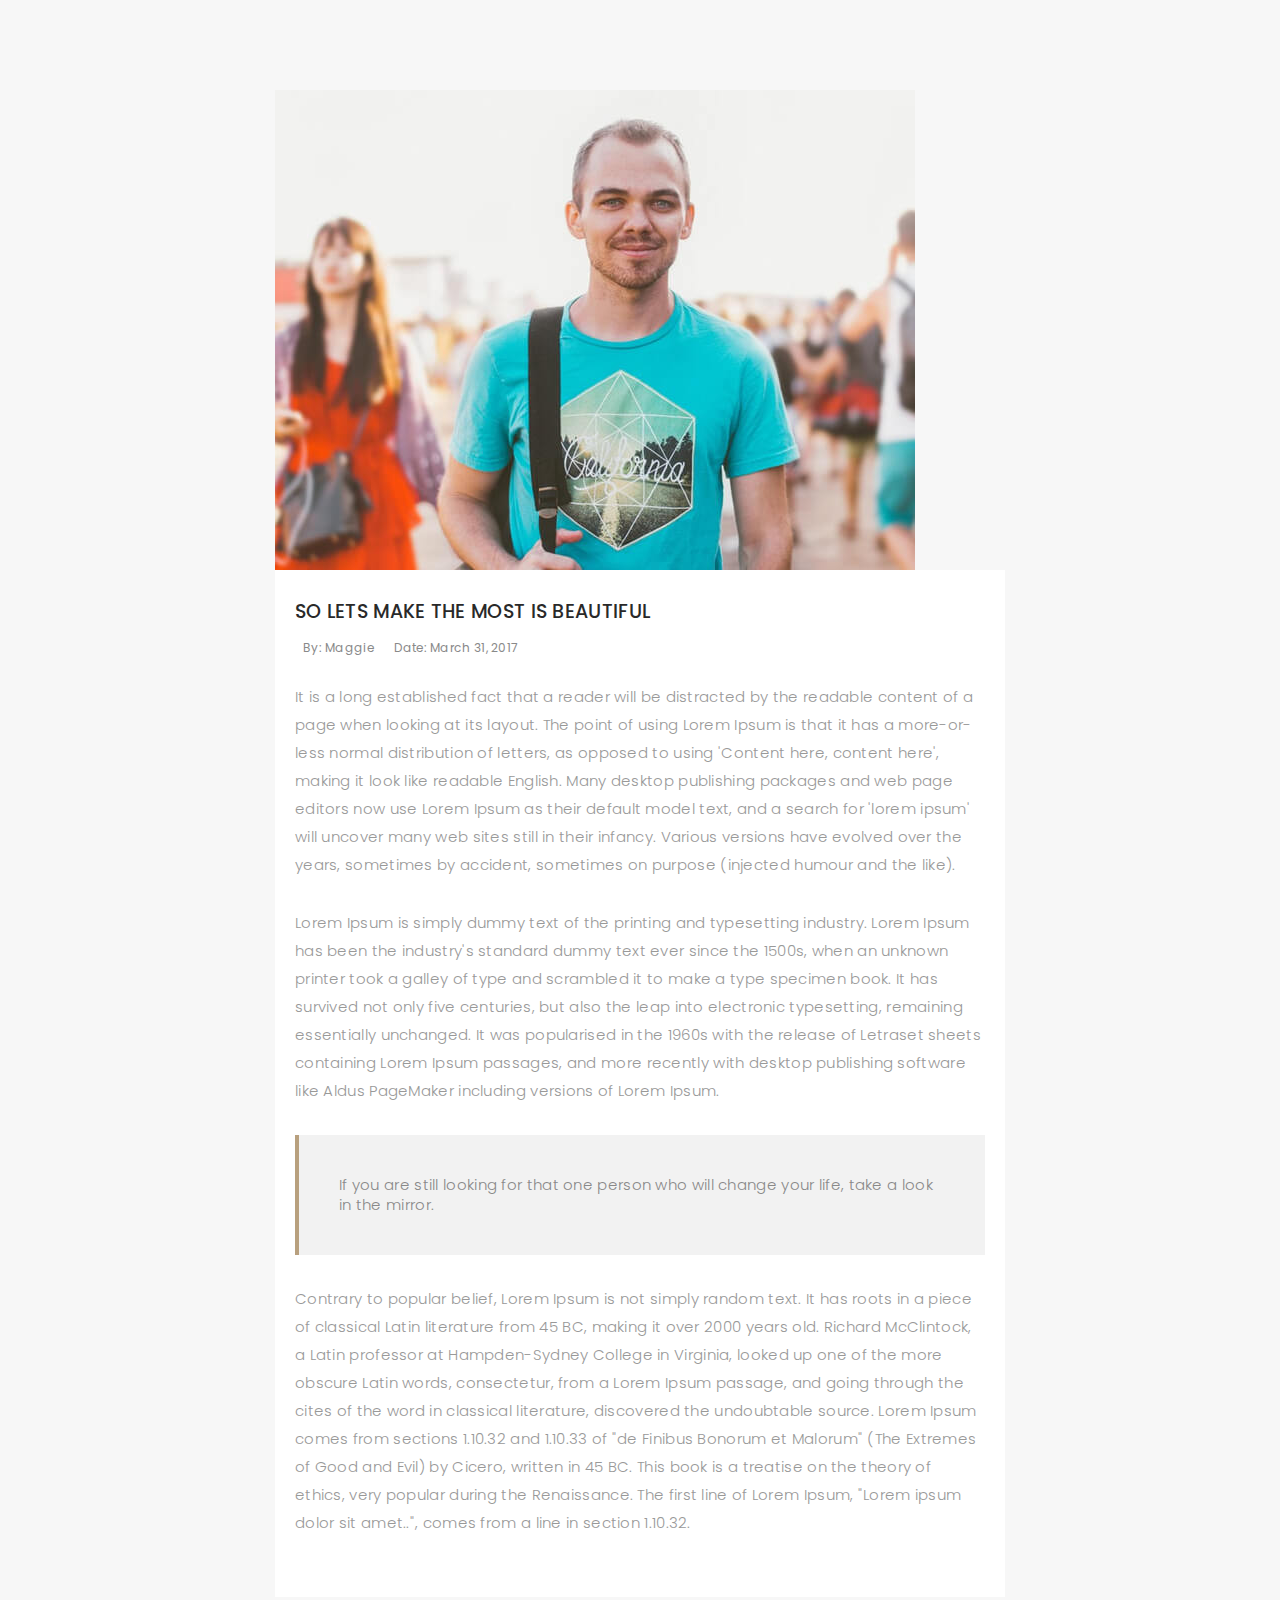
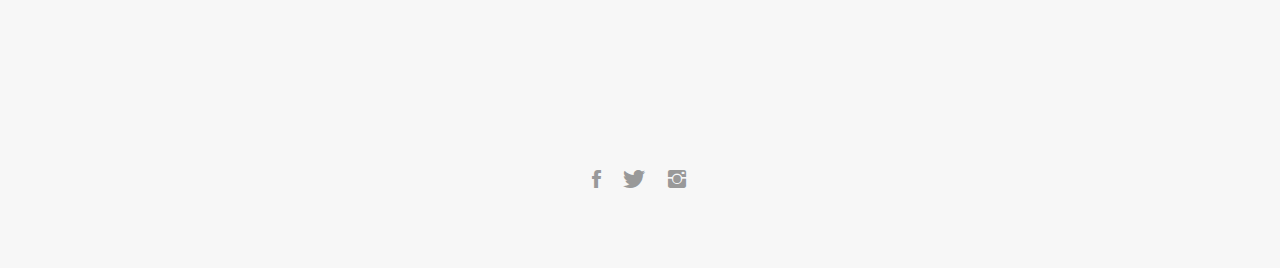
==== blog-1.html @ ce10d56a "Initial Upload" ====
<!DOCTYPE html>
<html lang="en">

<head>
  <!-- meta -->
  <meta charset="utf-8">
  <meta content="width=device-width, initial-scale=1.0" name="viewport">

  <title>Blog Title</title>
  <meta content="" name="keywords">
  <meta content="" name="description">

  <!-- Google Fonts -->
  <link href="https://fonts.googleapis.com/css?family=Poppins:300,300i,400,400i,500,500i,600,600i,700,700i|Playfair+Display:400,400i,700,700i,900,900i" rel="stylesheet">

  <!-- Bootstrap CSS File -->
  <link href="lib/bootstrap/css/bootstrap.min.css" rel="stylesheet">

  <!-- Libraries CSS Files -->
  <link href="lib/ionicons/css/ionicons.min.css" rel="stylesheet">
  <link href="lib/owlcarousel/assets/owl.carousel.min.css" rel="stylesheet">
  <link href="lib/magnific-popup/magnific-popup.css" rel="stylesheet">
  <link href="lib/hover/hover.min.css" rel="stylesheet">

  <!-- Blog Stylesheet File -->
  <link href="css/blog.css" rel="stylesheet">

  <!-- Main Stylesheet File -->
  <link href="css/style.css" rel="stylesheet">

  <!-- Responsive css -->
  <link href="css/responsive.css" rel="stylesheet">

  <!-- Favicon -->
  <link rel="shortcut icon" href="images/favicon.ico">
</head>

<body>

  <div class="main-content paddsection">
    <div class="container">
      <div class="row justify-content-center">
        <div class="col-md-8 col-md-offset-2">
          <div class="row">
            <div class="container-main single-main">
              <div class="col-md-12">
                <div class="block-main mb-30">
                  <img src="images/blog-post-1.jpg" class="img-responsive" alt="reviews2">
                  <div class="content-main single-post padDiv">
                    <div class="journal-txt">
                      <h4><a href="#">SO LETS MAKE THE MOST IS BEAUTIFUL</a></h4>
                    </div>
                    <div class="post-meta">
                      <ul class="list-unstyled mb-0">
                        <li class="author">by: maggie</li>
                        <li class="date">date: March 31, 2017</li>
                      </ul>
                    </div>
                    <p class="mb-30">It is a long established fact that a reader will be distracted by the readable content of a page when looking at its layout. The point of using Lorem Ipsum is that it has a more-or-less normal distribution of letters, as opposed to
                      using 'Content here, content here', making it look like readable English. Many desktop publishing packages and web page editors now use Lorem Ipsum as their default model text, and a search for 'lorem ipsum' will uncover many web
                      sites still in their infancy. Various versions have evolved over the years, sometimes by accident, sometimes on purpose (injected humour and the like).</p>
                    <p class="mb-30">Lorem Ipsum is simply dummy text of the printing and typesetting industry. Lorem Ipsum has been the industry's standard dummy text ever since the 1500s, when an unknown printer took a galley of type and scrambled it to make a type
                      specimen book. It has survived not only five centuries, but also the leap into electronic typesetting, remaining essentially unchanged. It was popularised in the 1960s with the release of Letraset sheets containing Lorem Ipsum passages,
                      and more recently with desktop publishing software like Aldus PageMaker including versions of Lorem Ipsum.</p>
                    <blockquote>If you are still looking for that one person who will change your life, take a look in the mirror.</blockquote>
                    <p class="mb-30">Contrary to popular belief, Lorem Ipsum is not simply random text. It has roots in a piece of classical Latin literature from 45 BC, making it over 2000 years old. Richard McClintock, a Latin professor at Hampden-Sydney College in
                      Virginia, looked up one of the more obscure Latin words, consectetur, from a Lorem Ipsum passage, and going through the cites of the word in classical literature, discovered the undoubtable source. Lorem Ipsum comes from sections
                      1.10.32 and 1.10.33 of "de Finibus Bonorum et Malorum" (The Extremes of Good and Evil) by Cicero, written in 45 BC. This book is a treatise on the theory of ethics, very popular during the Renaissance. The first line of Lorem Ipsum,
                      "Lorem ipsum dolor sit amet..", comes from a line in section 1.10.32.</p>
                  </div>
                </div>
              </div>
              </div>
			</div>
			</div>
		</div>
	</div>
  </div>
  <!--  </div> -->
  <!-- start section main content -->

  <!-- start section footer -->
  <div id="footer" class="text-center">
    <div class="container">
      <div class="socials-media text-center">

        <ul class="list-unstyled">
          <li><a href="https://www.facebook.com/maggie.mcevilly.1"><i class="ion-social-facebook"></i></a></li>
          <li><a href="https://twitter.com/maggiemcevilly"><i class="ion-social-twitter"></i></a></li>
		  <li><a href="https://www.instagram.com/maggie_mcevilly"><i class="ion-social-instagram"></i></a></li>
        </ul>

      </div>


    </div>
  </div>
  <!-- End section footer -->

  <!-- JavaScript Libraries -->
  <script src="lib/jquery/jquery.min.js"></script>
  <script src="lib/jquery/jquery-migrate.min.js"></script>
  <script src="lib/bootstrap/js/bootstrap.bundle.min.js"></script>
  <script src="lib/typed/typed.js"></script>
  <script src="lib/owlcarousel/owl.carousel.min.js"></script>
  <script src="lib/magnific-popup/magnific-popup.min.js"></script>
  <script src="lib/isotope/isotope.pkgd.min.js"></script>

  <!-- Contact Form JavaScript File -->
  <script src="contactform/contactform.js"></script>

  <!-- Template Main Javascript File -->
  <script src="js/main.js"></script>

</body>

</html>
---- css/blog.css ----
/*-----------------------------------------------------------------------------------*/

/*  -  Navbar fixd page
/*-----------------------------------------------------------------------------------*/

.subpage-nav {
  display: block !important;
  position: relative;
}

/*-----------------------------------------------------------------------------------*/

/*  /* Single page */

/*-----------------------------------------------------------------------------------*/

/* main content */

.main-content {
  background: #f7f7f7;
}

.main-content .container-main {
  display: inline-block;
  width: 100%;
}

.main-content .container-main .block-main {
  margin-bottom: 30px;
  overflow: hidden;
}

.container-main .block-main .content-main {
  background: #fff none repeat scroll 0 0;
  display: inline-block;
  width: 100%;
}

.journal-txt h4 a {
  display: block;
  font-size: 19px;
  line-height: 24px;
  margin: 0 0 13px 0;
  font-weight: 500;
  color: #292929;
  -moz-transition: all 0.5s ease-in-out 0s;
  -ms-transition: all 0.5s ease-in-out 0s;
  -o-transition: all 0.5s ease-in-out 0s;
  -webkit-transition: all 0.5s ease-in-out 0s;
  transition: all 0.5s ease-in-out 0s;
}

.journal-txt h4 a:hover {
  color: #b8a07e;
  -moz-transition: all 0.5s ease-in-out 0s;
  -ms-transition: all 0.5s ease-in-out 0s;
  -o-transition: all 0.5s ease-in-out 0s;
  -webkit-transition: all 0.5s ease-in-out 0s;
  transition: all 0.5s ease-in-out 0s;
}

.post-meta ul li {
  font-size: 12px;
  font-weight: normal;
  margin-left: 8px;
  margin-right: 8px;
  text-transform: capitalize;
  display: inline-block;
  float: none;
}

.content-main .post-meta a {
  color: #a2a2a2;
  margin-left: 5px;
}

/* Commonts */

.comments {
  background: #fff;
}

.entry-comments h6 {
  margin-right: 10px;
  font-size: 13px;
  letter-spacing: 0.1em;
  font-weight: 500;
}

.entry-comments-item {
  margin-top: 40px;
  padding-bottom: 40px;
  border-bottom: 1px solid #f2f2f2;
}

.entry-comments-avatar {
  position: absolute;
  display: block;
  border-radius: 50%;
  width: 60px;
  height: 60px;
}

.entry-comments-body {
  padding-left: 86px;
}

.entry-comments-author {
  margin-right: 10px;
  font-size: 13px;
  color: #292929;
  letter-spacing: 0.1em;
  font-weight: 500;
}

.rep {
  font-size: 13px;
  color: #292929;
  letter-spacing: 0.1em;
  font-weight: 500;
  text-transform: capitalize;
}

.entry-comments span a {
  font-size: 13px;
  color: #999;
}

.entry-comments-reply {
  padding-left: 10%;
}

/* Commonts form */

.cmt {
  background: #fff;
}

blockquote {
  padding: 40px;
  background-color: #f2f2f2;
  margin: 30px 0;
  border: none;
  border-left: 4px solid #b8a07e;
}
---- css/style.css ----
/*
  Theme Name: Folio
  Theme URL: https://bootstrapmade.com/folio-bootstrap-portfolio-template/
  Author: BootstrapMade.com
  Author URL: https://bootstrapmade.com
*/

/*  General Styling
/*-----------------------------------------------------------------------------------*/

body {
  background: #ffffff;
  color: #898989;
  font-family: 'Poppins', helvetica;
  font-size: 15px;
  font-weight: 300;
  line-height: 20px;
  letter-spacing: 0.02em;
  overflow-x: hidden;
  margin: 0 auto;
  padding: 0;
  -moz-box-sizing: border-box;
  -ms-box-sizing: border-box;
  -o-box-sizing: border-box;
  -webkit-box-sizing: border-box;
  box-sizing: border-box;
}

h1, h2, h3, h4, h5, h6 {
  margin: 10;
}

h2 {
  color: #292929;
  font-weight: 600;
}

h4 {
  color: #292929;
  font-size: 14px;
  font-weight: 600;
}

a {
  color: #292929;
  text-decoration: none !important;
  -moz-transition: all 0.5s ease-in-out 0s;
  -ms-transition: all 0.5s ease-in-out 0s;
  -o-transition: all 0.5s ease-in-out 0s;
  -webkit-transition: all 0.5s ease-in-out 0s;
  transition: all 0.5s ease-in-out 0s;
}

a:hover {
  -moz-transition: all 0.5s ease-in-out 0s;
  -ms-transition: all 0.5s ease-in-out 0s;
  -o-transition: all 0.5s ease-in-out 0s;
  -webkit-transition: all 0.5s ease-in-out 0s;
  transition: all 0.5s ease-in-out 0s;
}

a:hover, a:focus {
  color: #e8ce7a;
  text-decoration: underline;
}

nav ul li a {
  padding: 2px 0 0 0;
  position: relative;
  display: block;
  font-size: 12px;
  color: #999999;
  letter-spacing: 0.1em;
  font-weight: 500;
  line-height: 14px;
  text-transform: uppercase;
  -moz-transition: all 0.5s ease-in-out 0s;
  -ms-transition: all 0.5s ease-in-out 0s;
  -o-transition: all 0.5s ease-in-out 0s;
  -webkit-transition: all 0.5s ease-in-out 0s;
  transition: all 0.5s ease-in-out 0s;
}

p {
  margin: 25px 0;
  padding: 0;
  font-size: 15px;
  color: #999999;
  line-height: 28px;
}

::-moz-selection {
  background: #e8ce7a;
  color: #fff;
}

::selection {
  background: #e8ce7a;
  color: #fff;
}

.btn {
  background: #333;
  border: medium none;
  border-radius: 0;
  color: #fff;
  font-size: 12px;
  height: 50px;
  line-height: 50px;
  padding: 0 30px;
  text-transform: uppercase;
}

.btn:hover, .btn:focus {
  color: #fff;
}

.padDiv {
  padding: 30px 20px;
}

.section-title {
  margin-bottom: 70px;
}

.section-title h2 {
  font-size: 25px;
  letter-spacing: 2px;
  text-transform: uppercase;
}

.form-control {
  background-color: transparent;
  border: 1px solid #999;
  border-radius: 0;
  color: #999999;
  font-size: 12px;
  font-weight: 500;
  height: 50px;
  letter-spacing: 0.1em;
  padding-left: 10px;
  margin: 0 0 25px 0;
  line-height: 14px;
  text-transform: uppercase;
}

.form-control:focus {
  box-shadow: none;
  outline: 0 none;
}

.paddsection {
  padding-top: 90px;
  padding-bottom: 90px;
}

.paddsections {
  padding-top: 90px;
  padding-bottom: 90px !important;
}

.hvr-shutter-in-horizontal::before {
  background: #333;
}

.hvr-shutter-in-horizontal:hover {
  background: #e8ce7a;
}

.mb-30 {
  margin-bottom: 30px;
}

/*-----------------------------------------------------------------------------------*/
/*  Navbar Top
/*-----------------------------------------------------------------------------------*/

nav {
  position: fixed;
  background: #fff;
  z-index: 1000;
  width: 100%;
  padding: 20px;
  display: none;
  -webkit-box-shadow: 0px 2px 92px 0px rgba(0, 0, 0, 0.18);
  -moz-box-shadow: 0px 2px 92px 0px rgba(0, 0, 0, 0.18);
  box-shadow: 0px 2px 92px 0px rgba(0, 0, 0, 0.18);
}

.nav-menu {
  float: right;
  line-height: 32px;
  margin-bottom: 0;
  padding-top: 16px;
}

nav ul li {
  float: left;
  margin-right: 15px;
  font-family: 'Poppins', sans-serif;
  font-size: 14px;
  margin-left: 40px;
}

nav ul li a {
  padding: 2px 0 0 0;
  position: relative;
  display: block;
  font-size: 14px;
  color: #999999;
  font-family: 'Poppins', helvetica;
  font-weight: 500;
  line-height: 16px;
  text-transform: uppercase;
  letter-spacing: 0.02em;
  text-transform: capitalize;
}

.logo {
  float: left;
}

.logo img {
  width: 100px;
  height: 50px;
}

.responsive {
  display: none;
  font-size: 23px;
}

.active {
  color: #afafaf;
}

/*----------------------------------------------------------------------------------*/
/*  Header
/*-----------------------------------------------------------------------------------*/

#header {
  background: url("../images/home-bg.jpg") repeat scroll center center / cover;
  height: 100vh;
  width: 100%;
}


#header .header-content {
  height: 100vh;
  text-align: left;
  width: 100%;
  display: flex;
  justify-content: center;
  flex-direction: column;
  padding-left: 110px;
}

.header-content h1 {
  font-size: 40px;
  font-weight: 700;
  margin-bottom: 10px;
  text-transform: uppercase;
  color: #fff;
  padding-left: 110px;
}

.header-content p {
  font-size: 13px;
  letter-spacing: 5px;
  margin-top: 0;
  margin-bottom: 30px;
  text-transform: capitalize;
  color: #fff;
  font-weight: 500;
  padding-left: 110px;
}

.header-content .list-social li {
  float: left;
  margin-right: 20px;
}

.header-content .list-social li i {
  color: #fff;
  font-size: 15px;
}

/*-----------------------------------------------------------------------------------*/
/*  Aout-us
/*-----------------------------------------------------------------------------------*/

#about {
  width: 100%;
  height: auto;
  background: #f7f7f7;
  padding-top: 190px;
}

#about .div-img-bg {
  padding-bottom: 30px;
  border: 20px solid #e8ce7a;
}

#about .div-img-bg .about-img img {
  width: 100%;
  box-shadow: 0px 0px 85px 0px rgba(0, 0, 0, 0.14);
  margin-top: -60px;
  margin-left: 40px;
  height: 400px;
  object-fit: cover;
}

#about .about-descr .p-heading {
  font-family: 'Playfair Display', serif;
  font-size: 28px;
  text-align: left;
}

#about .about-descr .separator {
  max-width: 80%;
  margin-bottom: 0;
  text-align: left;
}

/*-----------------------------------------------------------------------------------*/
/*   Services
/*-----------------------------------------------------------------------------------*/

#services {
  background: #f7f7f7;
  position: relative;
  padding-bottom: 80px;
}

.owl-item {
  float: left;
}
.services-block span {
  margin: 10px 0;
  position: relative;
  font-size: 13px;
  color: #292929;
  letter-spacing: 0.1em;
  font-weight: 500;
  text-transform: uppercase;
  display: block;
}

.services-block .separator {
  margin: 0;
  font-size: 13px;
  line-height: 22px;
}

.services-block i {
  font-size: 44px;
  color: #e8ce7a;
  line-height: 44px;
}


.services-carousel  .owl-stage-outer {
  overflow: hidden;
}

.services-carousel .owl-dots {
  margin-top: 5px;
  text-align: center;
}

.services-carousel .owl-dot {
  display: inline-block;
  margin: 0 5px;
  width: 12px !important;
  height: 12px !important;
  border-radius: 50%;
  border: 0;
  padding: 0 !important;
  background-color: #ddd;
  cursor: pointer;
}

.services-carousel .owl-dot.active {
  background-color: #e8ce7a;
}

.owl-nav {
  display: none;
}


/*-----------------------------------------------------------------------------------*/
/*  Portfolio
/*-----------------------------------------------------------------------------------*/

#portfolio {
  position: relative;
  padding-bottom: 50px;
}

#portfolio .portfolio-list {
  margin-bottom: 50px;
}

#portfolio .portfolio-list .nav {
  display: inline-block;
  margin: 0;
}

#portfolio .portfolio-list .nav li {
  margin: 0 40px 0 0;
  float: left;
  font-size: 14px;
  color: #999999;
  line-height: 16px;
  cursor: pointer;
  font-family: 'Poppins', helvetica;
  font-weight: 500;
  letter-spacing: 0.02em;
  text-transform: capitalize;
  -moz-transition: all 0.5s ease-in-out 0s;
  -ms-transition: all 0.5s ease-in-out 0s;
  -o-transition: all 0.5s ease-in-out 0s;
  -webkit-transition: all 0.5s ease-in-out 0s;
  transition: all 0.5s ease-in-out 0s;
}

#portfolio .portfolio-list .nav li:hover, #portfolio .portfolio-list .nav li.filter-active  {
  color: #e8ce7a;
  -moz-transition: all 0.5s ease-in-out 0s;
  -ms-transition: all 0.5s ease-in-out 0s;
  -o-transition: all 0.5s ease-in-out 0s;
  -webkit-transition: all 0.5s ease-in-out 0s;
  transition: all 0.5s ease-in-out 0s;
}

#portfolio .portfolio-container {
  display: inline-block;
  margin-bottom: 50px;
  width: 100%;
}

.portfolio-thumbnail {
  margin-bottom: 30px;
  overflow: hidden;
  min-height: 260px;
}

.portfolio-thumbnail img {
  max-width: 100%;
}

/*-----------------------------------------------------------------------------------*/
/*  Journal
/*-----------------------------------------------------------------------------------*/

#journal,  #journal-blog {
  height: auto;
  width: 100%;
  background: #f7f7f7;
  padding-bottom: 60px;
  position: relative;
}

#journal-blog {
  background: #fff;
  padding-bottom: 30px;
}

#journal .journal-block {
  display: inline-block;
  height: auto;
  width: 100%;
}

#journal .journal-block .journal-info {
  position: relative;
}

.journal-block .journal-info img {
  max-width: 100%;
}

.journal-block .journal-info .journal-txt {
  padding: 25px 0px;
  position: relative;
}

.journal-block .journal-info .journal-txt h4 a {
  display: block;
  font-size: 19px;
  line-height: 24px;
  margin: 0 0 13px 0;
  font-weight: 500;
  color: #292929;
  -moz-transition: all 0.5s ease-in-out 0s;
  -ms-transition: all 0.5s ease-in-out 0s;
  -o-transition: all 0.5s ease-in-out 0s;
  -webkit-transition: all 0.5s ease-in-out 0s;
  transition: all 0.5s ease-in-out 0s;
}

.journal-block .journal-info .journal-txt h4 a:hover {
  color: #e8ce7a;
  -moz-transition: all 0.5s ease-in-out 0s;
  -ms-transition: all 0.5s ease-in-out 0s;
  -o-transition: all 0.5s ease-in-out 0s;
  -webkit-transition: all 0.5s ease-in-out 0s;
  transition: all 0.5s ease-in-out 0s;
}

.journal-block .journal-info .journal-txt p {
  margin: 0;
  font-size: 14px;
  line-height: 24px;
}

/*-----------------------------------------------------------------------------------*/
/*  Contact
/*-----------------------------------------------------------------------------------*/

#contact {
  height: auto;
  width: 100%;
}

.contact-details {
  list-style: none;
  margin: 0;
  padding: 0;
}

.contact-details li {
  padding-bottom: 10px;
}

#contact input, #contact textarea {
  width: 100%;
}


#contact  #sendmessage {
  color: #18d26e;
  border: 1px solid #18d26e;
  display: none;
  text-align: center;
  padding: 15px;
  font-weight: 600;
  margin: 15px;
}

#contact  #errormessage {
  color: red;
  display: none;
  border: 1px solid red;
  text-align: center;
  padding: 15px;
  font-weight: 600;
  margin: 15px;
}

#contact #sendmessage.show, #contact #errormessage.show, #contact .show {
  display: block;
}

#contact .validation {
  color: red;
  display: none;
  margin: 0 0 20px;
  font-weight: 400;
  font-size: 13px;
}

/*-----------------------------------------------------------------------------------*/
/*  Footer
/*-----------------------------------------------------------------------------------*/

#footer {
  background: #f7f7f7;
  padding-top: 50px;
  padding-bottom: 50px;
}

#footer .socials-media {
  width: 100%;
}

#footer .socials-media ul {
  display: inline-block;
  float: none;
  margin: 0 0 20px 0;
}

#footer .socials-media ul li {
  float: left;
  margin-left: 10px;
  margin-right: 10px;
}

#footer .socials-media ul li a {
  font-size: 24px;
  color: #999;
  letter-spacing: 0.1em;
  font-weight: 500;
  background: transparent;
  text-transform: uppercase;
  -moz-transition: all 0.5s ease-in-out 0s;
  -ms-transition: all 0.5s ease-in-out 0s;
  -o-transition: all 0.5s ease-in-out 0s;
  -webkit-transition: all 0.5s ease-in-out 0s;
  transition: all 0.5s ease-in-out 0s;
}

#footer .socials-media ul li a:hover {
  color: #e8ce7a;
  -moz-transition: all 0.5s ease-in-out 0s;
  -ms-transition: all 0.5s ease-in-out 0s;
  -o-transition: all 0.5s ease-in-out 0s;
  -webkit-transition: all 0.5s ease-in-out 0s;
  transition: all 0.5s ease-in-out 0s;
}

#footer p {
  font-size: 12px;
  letter-spacing: 0.1em;
  font-weight: 500;
  margin-top: 0;
  text-transform: uppercase;
}

.credits {
  font-size: 13px;
}
---- css/responsive.css ----
/** Width between 1200x to 0
 *  ~~~~~~~~~~~~~~~~~~~~~~~~~~~~~~~~~~~~
 */

@media (min-width: 1200px) {

}

/** Width between 992px to 1199px
 *  ~~~~~~~~~~~~~~~~~~~~~~~~~~~~~~~~~~~~
 */

@media (min-width: 992px) and (max-width: 1199px) {
  
}

/** Width between 768px to 991px
 *  ~~~~~~~~~~~~~~~~~~~~~~~~~~~~~~~~~~~~
 */

@media (min-width: 768px) and (max-width: 991px) {
  /* Navbar */
  nav {
    padding: 10px 15px;
  }
  .nav-menu {
    margin-top: 40px;
    display: none;
    float: none;
    width: 100%;
  }
  .nav-menu li {
    float: none;
    width: 100%;
    text-align: center;
    border-top: 1px solid #f7f7f7;
    line-height: 45px;
    margin-left: 0;
    padding-top: 10px;
    padding-bottom: 10px;
  }
  .responsive {
    float: right;
    padding-top: 15px;
    display: block;
  }
  /* About */
  .head-info .header-content .cmaster h1 {
    font-size: 32px;
  }
  #about .div-img-bg {
    padding: 0;
  }
  #about .div-img-bg .about-img img {
    margin-top: 0%;
    margin-left: calc(0% - 0px);
  }
  #about .about-descr .p-heading {
    font-size: 20px;
  }
  #about .about-descr .separator {
    max-width: 100%;
    margin-bottom: 0;
  }
  /* portfolio */
  #portfolio .portfolio-list .nav li {
    float: none;
    margin: 20px;
    display: inline-block;
  }
  /* journal */
  #journal .journal-block .journal-info {
    margin-bottom: 30px;
  }
  /* Contact */
  .contact-contact {
    margin-bottom: 30px;
  }
  /* Footer */
  #footer .socials-media ul li {
    margin-right: 0;
    margin-left: 0;
    float: none;
    display: inline-block;
  }
}

/** Width between 767px to 0
 *  ~~~~~~~~~~~~~~~~~~~~~~~~~~~~~~~~~~~~
 */

@media (max-width: 767px) {
  /* Navbar */
  nav {
    padding: 20px 15px;
  }
  .nav-menu {
    margin-top: 40px;
    display: none;
    float: none;
    width: 100%;
  }
  .nav-menu li {
    float: none;
    width: 100%;
    text-align: center;
    border-top: 1px solid #f7f7f7;
    line-height: 45px;
    margin-left: 0;
    padding-top: 10px;
    padding-bottom: 10px;
  }
  .responsive {
    float: right;
    padding-top: 15px;
    display: block;
  }
  /* About */
  .head-info .header-content h1 {
    font-size: 32px;
  }
  #about .div-img-bg {
    padding: 0;
  }
  #about .div-img-bg .about-img img {
    margin-top: 0%;
    margin-left: calc(0% - 0px);
  }
  #about .about-descr .p-heading {
    font-size: 20px;
  }
  #about .about-descr .separator {
    max-width: 100%;
    margin-bottom: 0;
  }
  /* portfolio */
  #portfolio .portfolio-list .nav li {
    float: none;
    margin: 20px;
    display: inline-block;
  }
  /* journal */
  #journal .journal-block .journal-info {
    margin-bottom: 30px;
  }
  /* Contact */
  .contact-contact {
    margin-bottom: 30px;
  }
  /* Footer */
  #footer .socials-media ul li {
    margin-right: 0;
    margin-left: 0;
    float: none;
    display: inline-block;
  }
}

/** Width between 600px to 0
 *  ~~~~~~~~~~~~~~~~~~~~~~~~~~~~~~~~~~~~
 */

@media (max-width: 600px) {
  /* Navbar */
  nav {
    padding: 20px 15px;
  }
  .nav-menu {
    margin-top: 40px;
    display: none;
    float: none;
    width: 100%;
  }
  .nav-menu li {
    float: none;
    width: 100%;
    text-align: center;
    border-top: 1px solid #f7f7f7;
    line-height: 45px;
    margin-left: 0;
    padding-top: 10px;
    padding-bottom: 10px;
  }
  .responsive {
    float: right;
    padding-top: 15px;
    display: block;
  }
  /* About */
  .head-info .header-content h1 {
    font-size: 32px;
  }
  #about .div-img-bg {
    padding: 0;
  }
  #about .div-img-bg .about-img img {
    margin-top: 0%;
    margin-left: calc(0% - 0px);
  }
  #about .about-descr .p-heading {
    font-size: 20px;
  }
  #about .about-descr .separator {
    max-width: 100%;
    margin-bottom: 0;
  }
  /* portfolio */
  #portfolio .portfolio-list .nav li {
    float: none;
    margin: 10px;
    display: inline-block;
  }
  /* journal */
  #journal .journal-block .journal-info {
    margin-bottom: 30px;
  }
  /* Contact */
  .contact-contact {
    margin-bottom: 30px;
  }
  /* Footer */
  #footer .socials-media ul li {
    margin-right: 0;
    margin-left: 0;
    float: none;
    display: inline-block;
  }
}

/** Width between 480px to 0
 *  ~~~~~~~~~~~~~~~~~~~~~~~~~~~~~~~~~~~~
 */

@media (max-width: 480px) {
  /* Navbar */
  nav {
    padding: 20px 15px;
  }
  .nav-menu {
    margin-top: 40px;
    display: none;
    float: none;
    width: 100%;
  }
  .nav-menu li {
    float: none;
    width: 100%;
    text-align: center;
    border-top: 1px solid #f7f7f7;
    line-height: 45px;
    margin-left: 0;
    padding-top: 10px;
    padding-bottom: 10px;
  }
  .responsive {
    float: right;
    padding-top: 15px;
    display: block;
  }
  /* About */
  .head-info .header-content h1 {
    font-size: 32px;
  }
  #about .div-img-bg {
    padding: 0;
  }
  #about .div-img-bg .about-img img {
    margin-top: 0%;
    margin-left: calc(0% - 0px);
  }
  #about .about-descr .p-heading {
    font-size: 20px;
  }
  #about .about-descr .separator {
    max-width: 100%;
    margin-bottom: 0;
  }
  /* portfolio */
  #portfolio .portfolio-list .nav li {
    float: none;
    margin: 20px;
  }
  /* journal */
  #journal .journal-block .journal-info {
    margin-bottom: 30px;
  }
  /* Contact */
  .contact-contact {
    margin-bottom: 30px;
  }
  /* Footer */
  #footer .socials-media ul li {
    margin-right: 0;
    margin-left: 0;
    float: none;
    display: inline-block;
  }
}

/** Width between 320px to 0
 *  ~~~~~~~~~~~~~~~~~~~~~~~~~~~~~~~~~~~~
 */

@media (max-width: 320px) {
  /* Navbar */
  nav {
    padding: 20px 15px;
  }
  .nav-menu {
    margin-top: 40px;
    display: none;
    float: none;
    width: 100%;
  }
  .nav-menu li {
    float: none;
    width: 100%;
    text-align: center;
    border-top: 1px solid #f7f7f7;
    line-height: 45px;
    margin-left: 0;
    padding-top: 10px;
    padding-bottom: 10px;
  }
  .responsive {
    float: right;
    padding-top: 15px;
    display: block;
  }
  /* About */
  .head-info .header-content h1 {
    font-size: 32px;
  }
  #about .div-img-bg {
    padding: 0;
  }
  #about .div-img-bg .about-img img {
    margin-top: 0%;
    margin-left: calc(0% - 0px);
  }
  #about .about-descr .p-heading {
    font-size: 20px;
  }
  #about .about-descr .separator {
    max-width: 100%;
    margin-bottom: 0;
  }
  /* portfolio */
  #portfolio .portfolio-list .nav li {
    float: none;
    margin: 20px;
  }
  /* journal */
  #journal .journal-block .journal-info {
    margin-bottom: 30px;
  }
  /* Contact */
  .contact-contact {
    margin-bottom: 30px;
  }
  /* Footer */
  #footer .socials-media ul li {
    margin-right: 0;
    margin-left: 0;
    float: none;
    display: inline-block;
  }
  /* Single page */
  .entry-comments-body span {
    display: inline-block;
    margin-right: 0;
  }
}
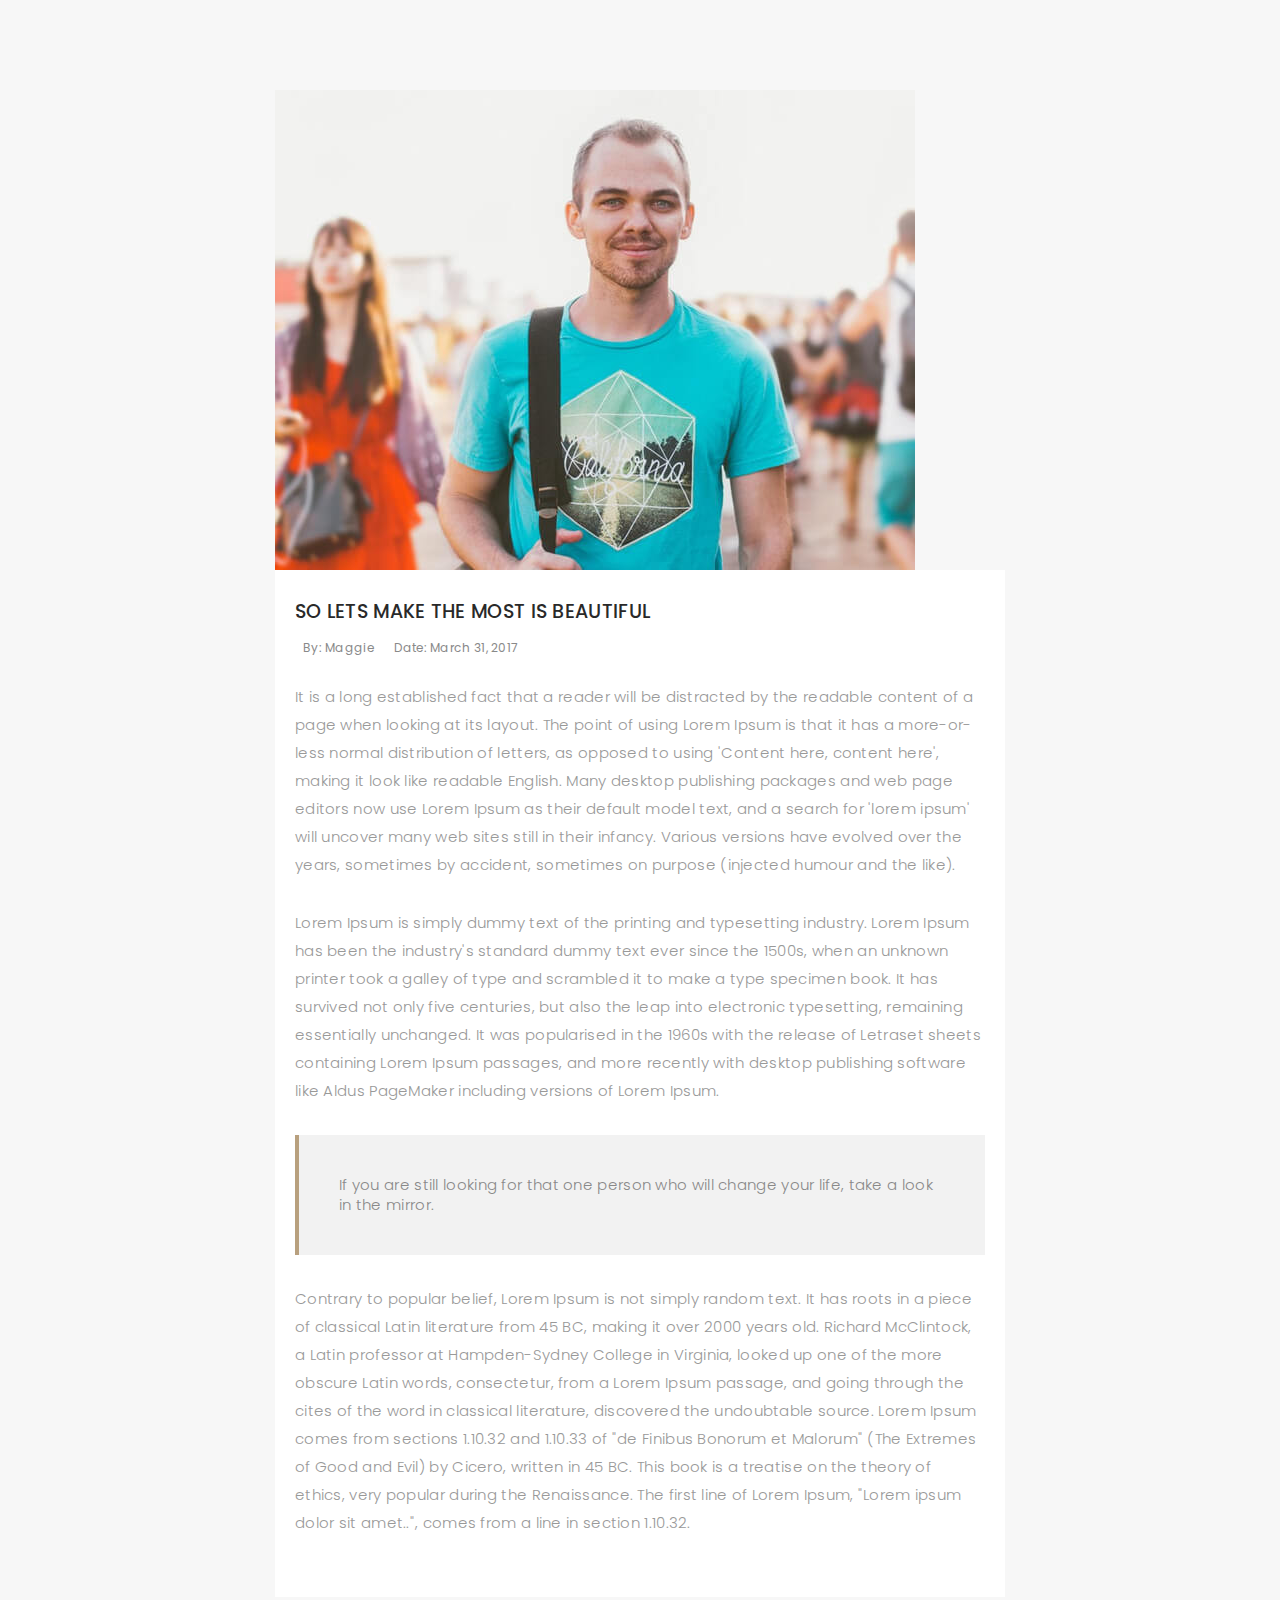
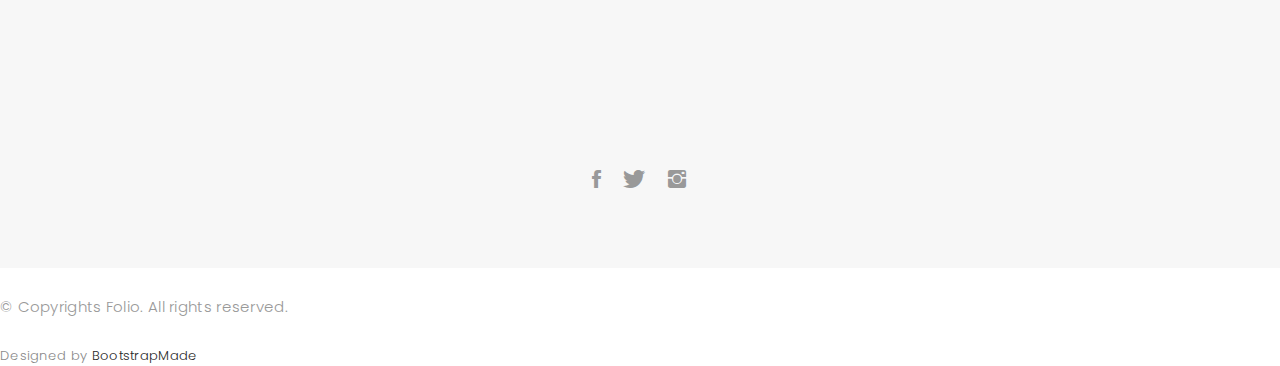
==== commit bf7e04d1: "Update blog-1.html" ====
--- a/blog-1.html
+++ b/blog-1.html
@@ -96,7 +96,16 @@
     </div>
   </div>
   <!-- End section footer -->
-
+<p>&copy; Copyrights Folio. All rights reserved.</p>
+      <div class="credits">
+        <!--
+          All the links in the footer should remain intact.
+          You can delete the links only if you purchased the pro version.
+          Licensing information: https://bootstrapmade.com/license/
+          Purchase the pro version with working PHP/AJAX contact form: https://bootstrapmade.com/buy/?theme=Folio
+        -->
+        Designed by <a href="https://bootstrapmade.com/">BootstrapMade</a>
+      </div>
   <!-- JavaScript Libraries -->
   <script src="lib/jquery/jquery.min.js"></script>
   <script src="lib/jquery/jquery-migrate.min.js"></script>
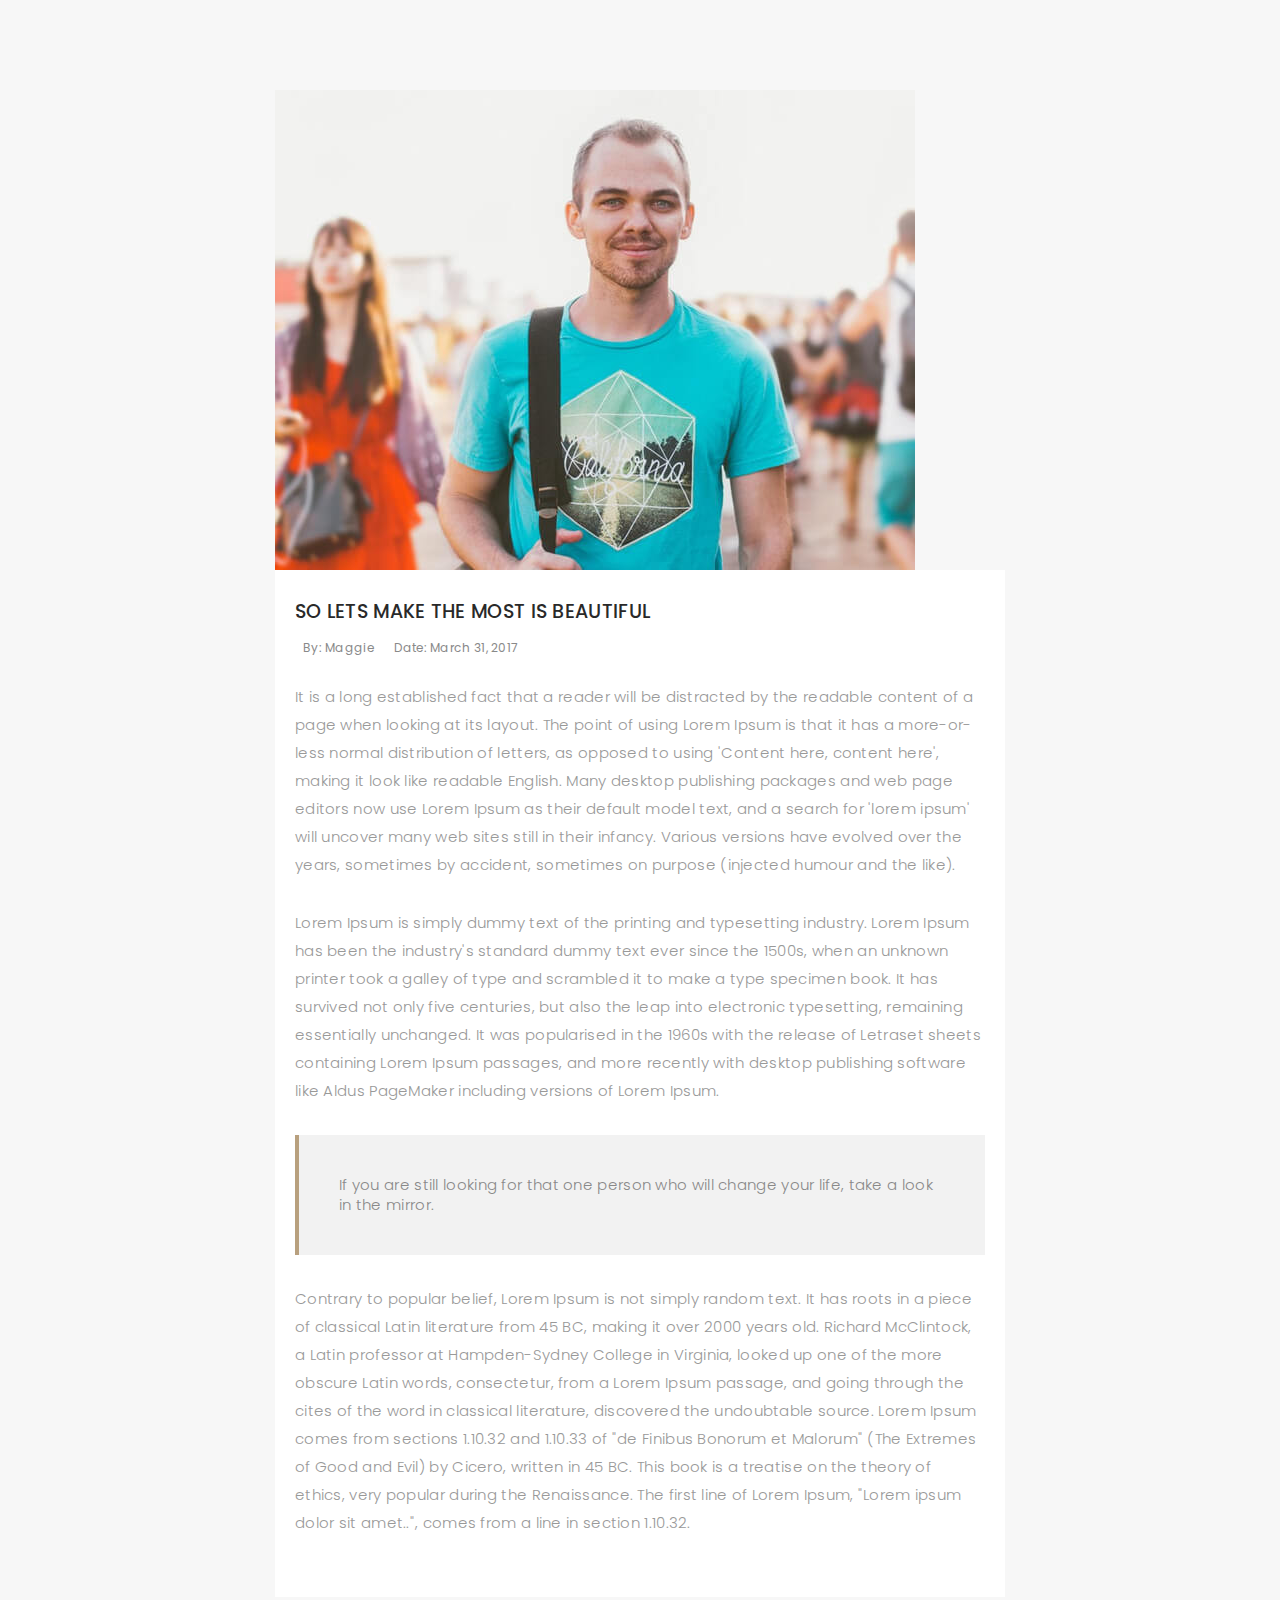
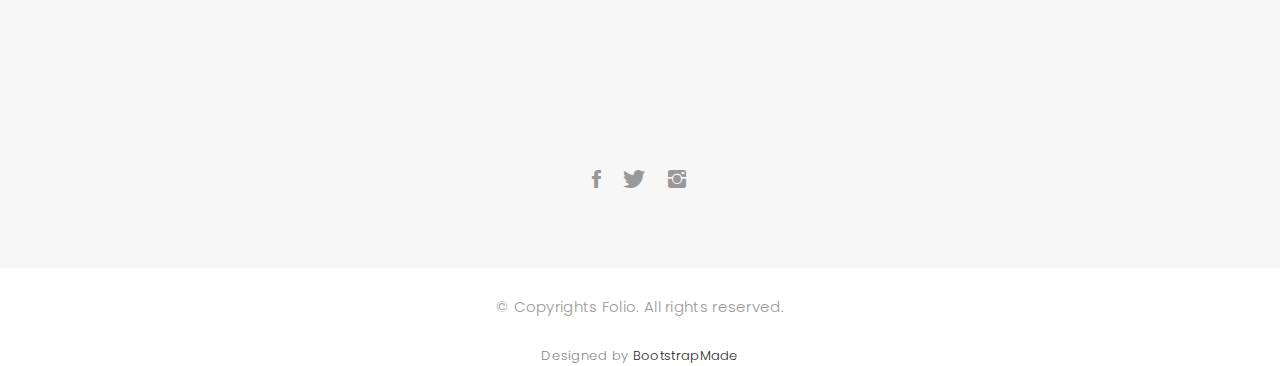
==== commit fc240810: "Update blog-1.html" ====
--- a/blog-1.html
+++ b/blog-1.html
@@ -96,7 +96,7 @@
     </div>
   </div>
   <!-- End section footer -->
-<p>&copy; Copyrights Folio. All rights reserved.</p>
+<center><p>&copy; Copyrights Folio. All rights reserved.</p>
       <div class="credits">
         <!--
           All the links in the footer should remain intact.
@@ -105,7 +105,7 @@
           Purchase the pro version with working PHP/AJAX contact form: https://bootstrapmade.com/buy/?theme=Folio
         -->
         Designed by <a href="https://bootstrapmade.com/">BootstrapMade</a>
-      </div>
+	</div></center>
   <!-- JavaScript Libraries -->
   <script src="lib/jquery/jquery.min.js"></script>
   <script src="lib/jquery/jquery-migrate.min.js"></script>
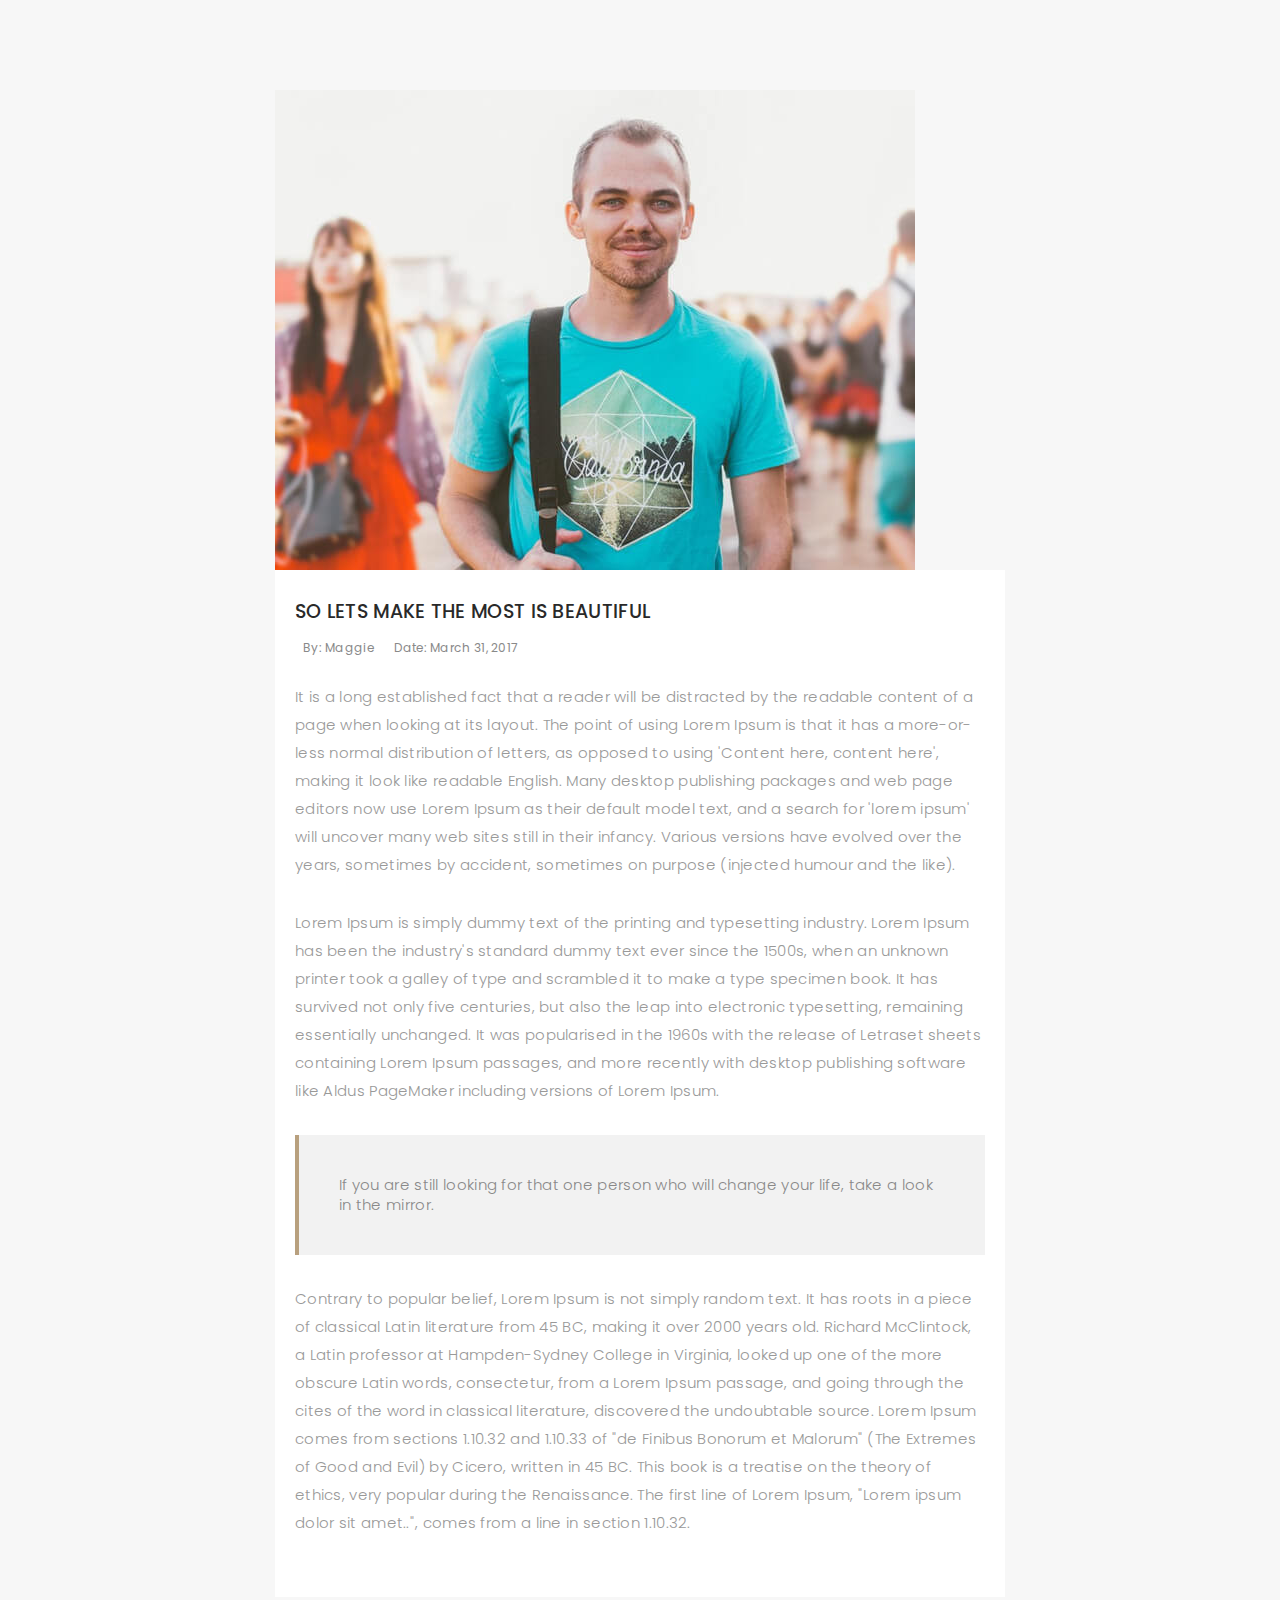
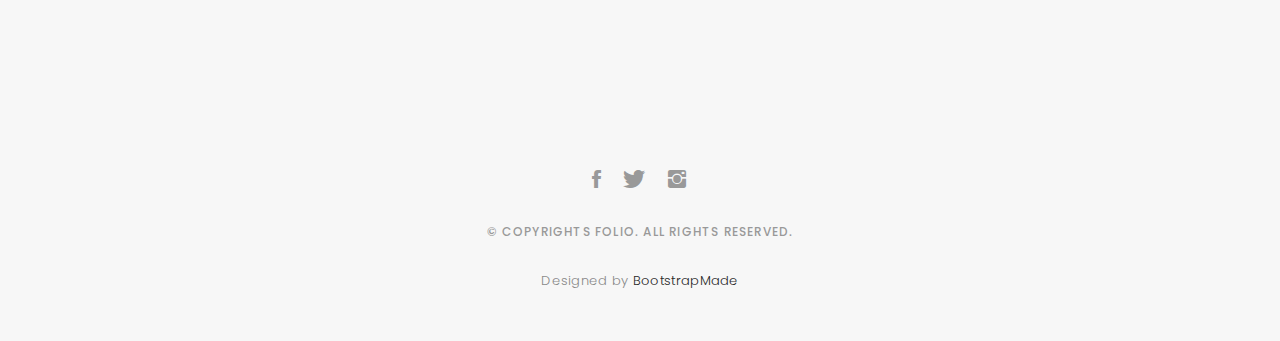
==== commit dc150e38: "Update blog-1.html" ====
--- a/blog-1.html
+++ b/blog-1.html
@@ -91,12 +91,8 @@
         </ul>
 
       </div>
-
-
-    </div>
-  </div>
-  <!-- End section footer -->
-<center><p>&copy; Copyrights Folio. All rights reserved.</p>
+	  
+	  <p>&copy; Copyrights Folio. All rights reserved.</p>
       <div class="credits">
         <!--
           All the links in the footer should remain intact.
@@ -105,7 +101,7 @@
           Purchase the pro version with working PHP/AJAX contact form: https://bootstrapmade.com/buy/?theme=Folio
         -->
         Designed by <a href="https://bootstrapmade.com/">BootstrapMade</a>
-	</div></center>
+      </div>
   <!-- JavaScript Libraries -->
   <script src="lib/jquery/jquery.min.js"></script>
   <script src="lib/jquery/jquery-migrate.min.js"></script>
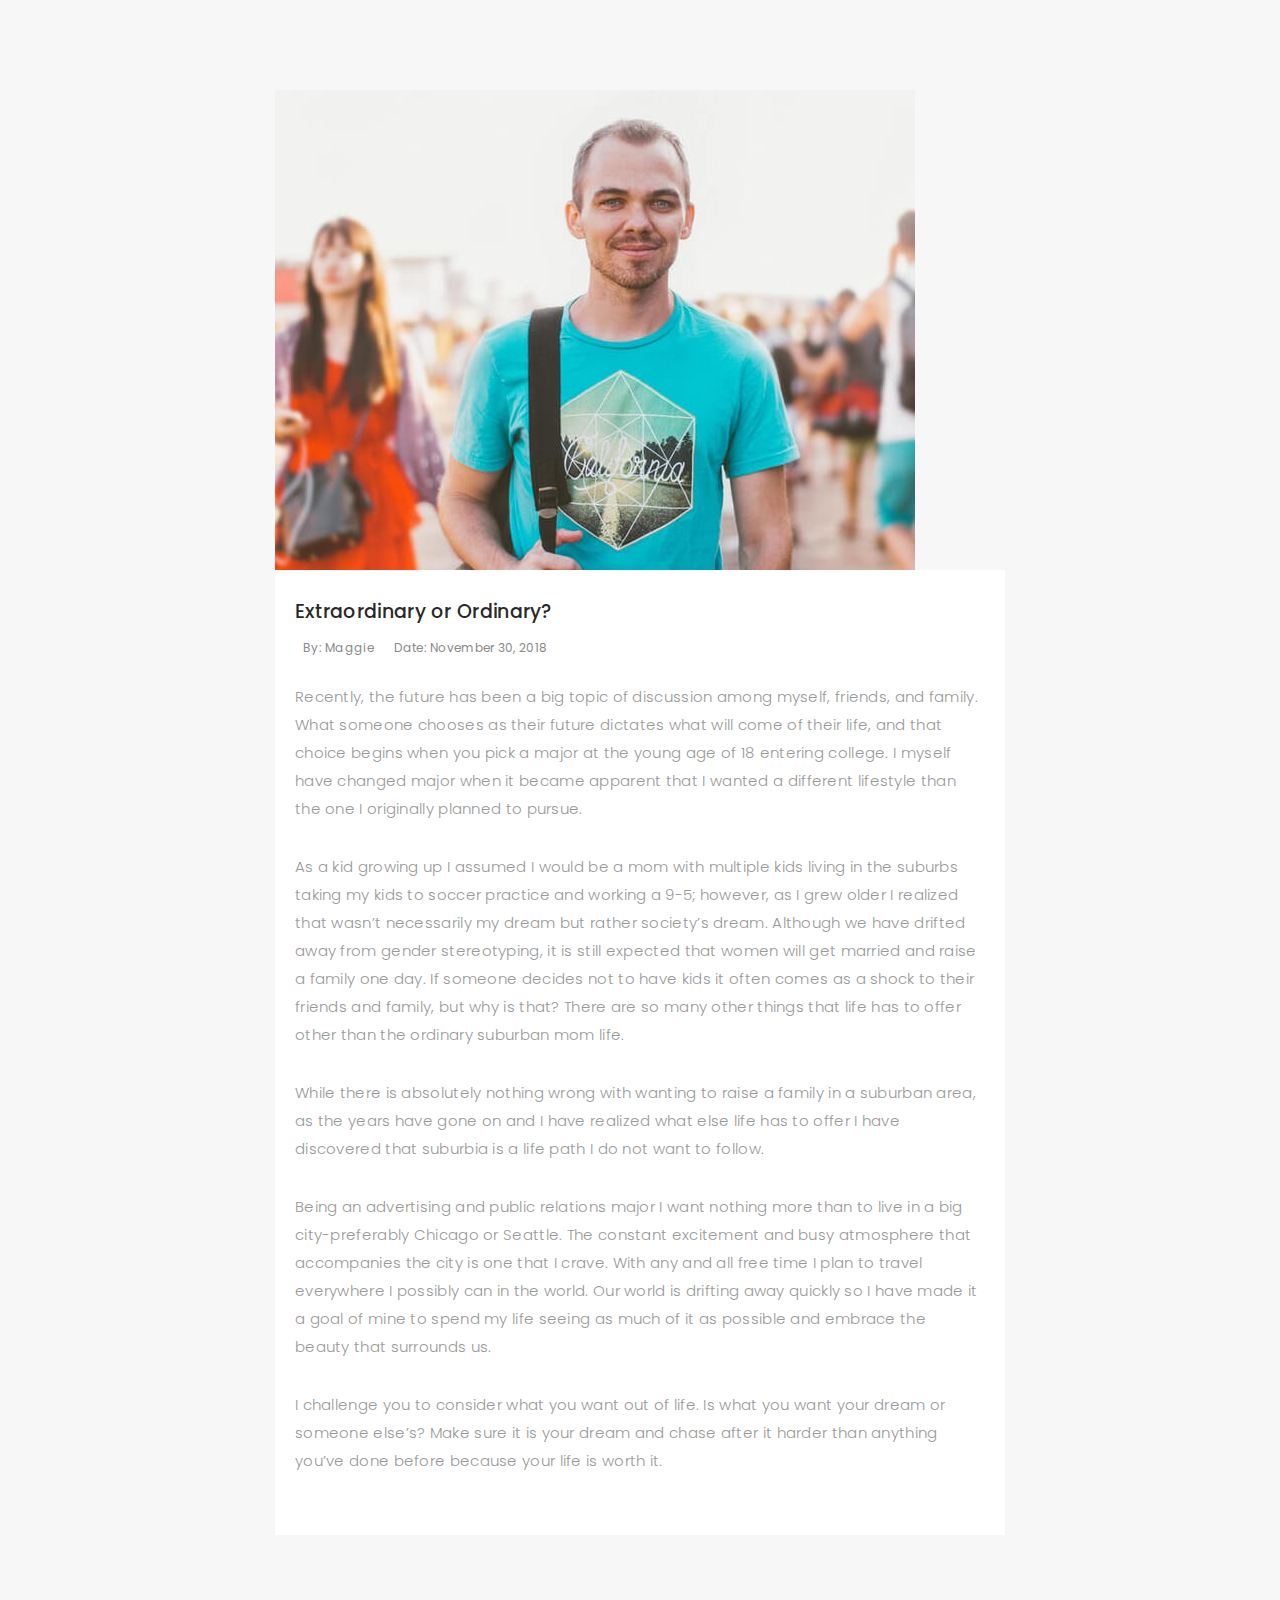
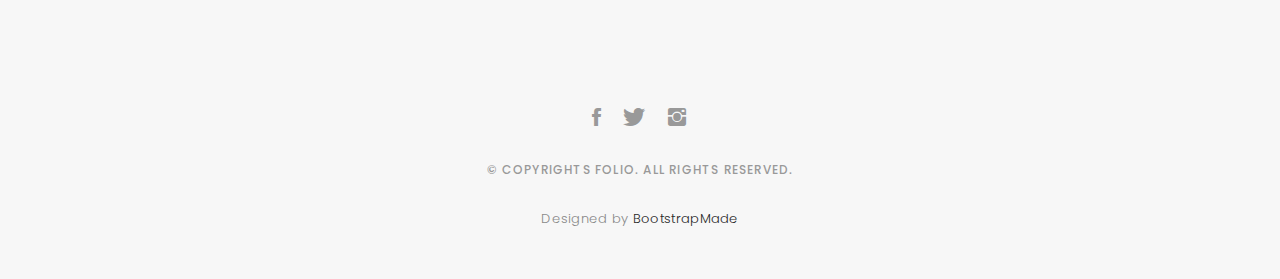
==== commit 15bdd8e9: "Update blog-1.html" ====
--- a/blog-1.html
+++ b/blog-1.html
@@ -48,25 +48,19 @@
                   <img src="images/blog-post-1.jpg" class="img-responsive" alt="reviews2">
                   <div class="content-main single-post padDiv">
                     <div class="journal-txt">
-                      <h4><a href="#">SO LETS MAKE THE MOST IS BEAUTIFUL</a></h4>
+                      <h4><a href="#">Extraordinary or Ordinary?</a></h4>
                     </div>
                     <div class="post-meta">
                       <ul class="list-unstyled mb-0">
                         <li class="author">by: maggie</li>
-                        <li class="date">date: March 31, 2017</li>
+                        <li class="date">date: November 30, 2018</li>
                       </ul>
                     </div>
-                    <p class="mb-30">It is a long established fact that a reader will be distracted by the readable content of a page when looking at its layout. The point of using Lorem Ipsum is that it has a more-or-less normal distribution of letters, as opposed to
-                      using 'Content here, content here', making it look like readable English. Many desktop publishing packages and web page editors now use Lorem Ipsum as their default model text, and a search for 'lorem ipsum' will uncover many web
-                      sites still in their infancy. Various versions have evolved over the years, sometimes by accident, sometimes on purpose (injected humour and the like).</p>
-                    <p class="mb-30">Lorem Ipsum is simply dummy text of the printing and typesetting industry. Lorem Ipsum has been the industry's standard dummy text ever since the 1500s, when an unknown printer took a galley of type and scrambled it to make a type
-                      specimen book. It has survived not only five centuries, but also the leap into electronic typesetting, remaining essentially unchanged. It was popularised in the 1960s with the release of Letraset sheets containing Lorem Ipsum passages,
-                      and more recently with desktop publishing software like Aldus PageMaker including versions of Lorem Ipsum.</p>
-                    <blockquote>If you are still looking for that one person who will change your life, take a look in the mirror.</blockquote>
-                    <p class="mb-30">Contrary to popular belief, Lorem Ipsum is not simply random text. It has roots in a piece of classical Latin literature from 45 BC, making it over 2000 years old. Richard McClintock, a Latin professor at Hampden-Sydney College in
-                      Virginia, looked up one of the more obscure Latin words, consectetur, from a Lorem Ipsum passage, and going through the cites of the word in classical literature, discovered the undoubtable source. Lorem Ipsum comes from sections
-                      1.10.32 and 1.10.33 of "de Finibus Bonorum et Malorum" (The Extremes of Good and Evil) by Cicero, written in 45 BC. This book is a treatise on the theory of ethics, very popular during the Renaissance. The first line of Lorem Ipsum,
-                      "Lorem ipsum dolor sit amet..", comes from a line in section 1.10.32.</p>
+                    <p class="mb-30">Recently, the future has been a big topic of discussion among myself, friends, and family. What someone chooses as their future dictates what will come of their life, and that choice begins when you pick a major at the young age of 18 entering college. I myself have changed major when it became apparent that I wanted a different lifestyle than the one I originally planned to pursue.</p>
+                    <p class="mb-30">As a kid growing up I assumed I would be a mom with multiple kids living in the suburbs taking my kids to soccer practice and working a 9-5; however, as I grew older I realized that wasn’t necessarily my dream but rather society’s dream. Although we have drifted away from gender stereotyping, it is still expected that women will get married and raise a family one day. If someone decides not to have kids it often comes as a shock to their friends and family, but why is that? There are so many other things that life has to offer other than the ordinary suburban mom life.</p>
+                    <p class="mb-30">While there is absolutely nothing wrong with wanting to raise a family in a suburban area, as the years have gone on and I have realized what else life has to offer I have discovered that suburbia is a life path I do not want to follow.</p>
+		<p class="mb-30">Being an advertising and public relations major I want nothing more than to live in a  big city-preferably Chicago or Seattle. The constant excitement and busy atmosphere that accompanies the city is one that I crave. With any and all free time I plan to travel everywhere I possibly can in the world. Our world is drifting away quickly so I have made it a goal of mine to spend my life seeing as much of it as possible and embrace the beauty that surrounds us.</p>
+		<p class="mb-30">I challenge you to consider what you want out of life. Is what you want your dream or someone else’s? Make sure it is your dream and chase after it harder than anything you’ve done before because your life is worth it.</p>
                   </div>
                 </div>
               </div>
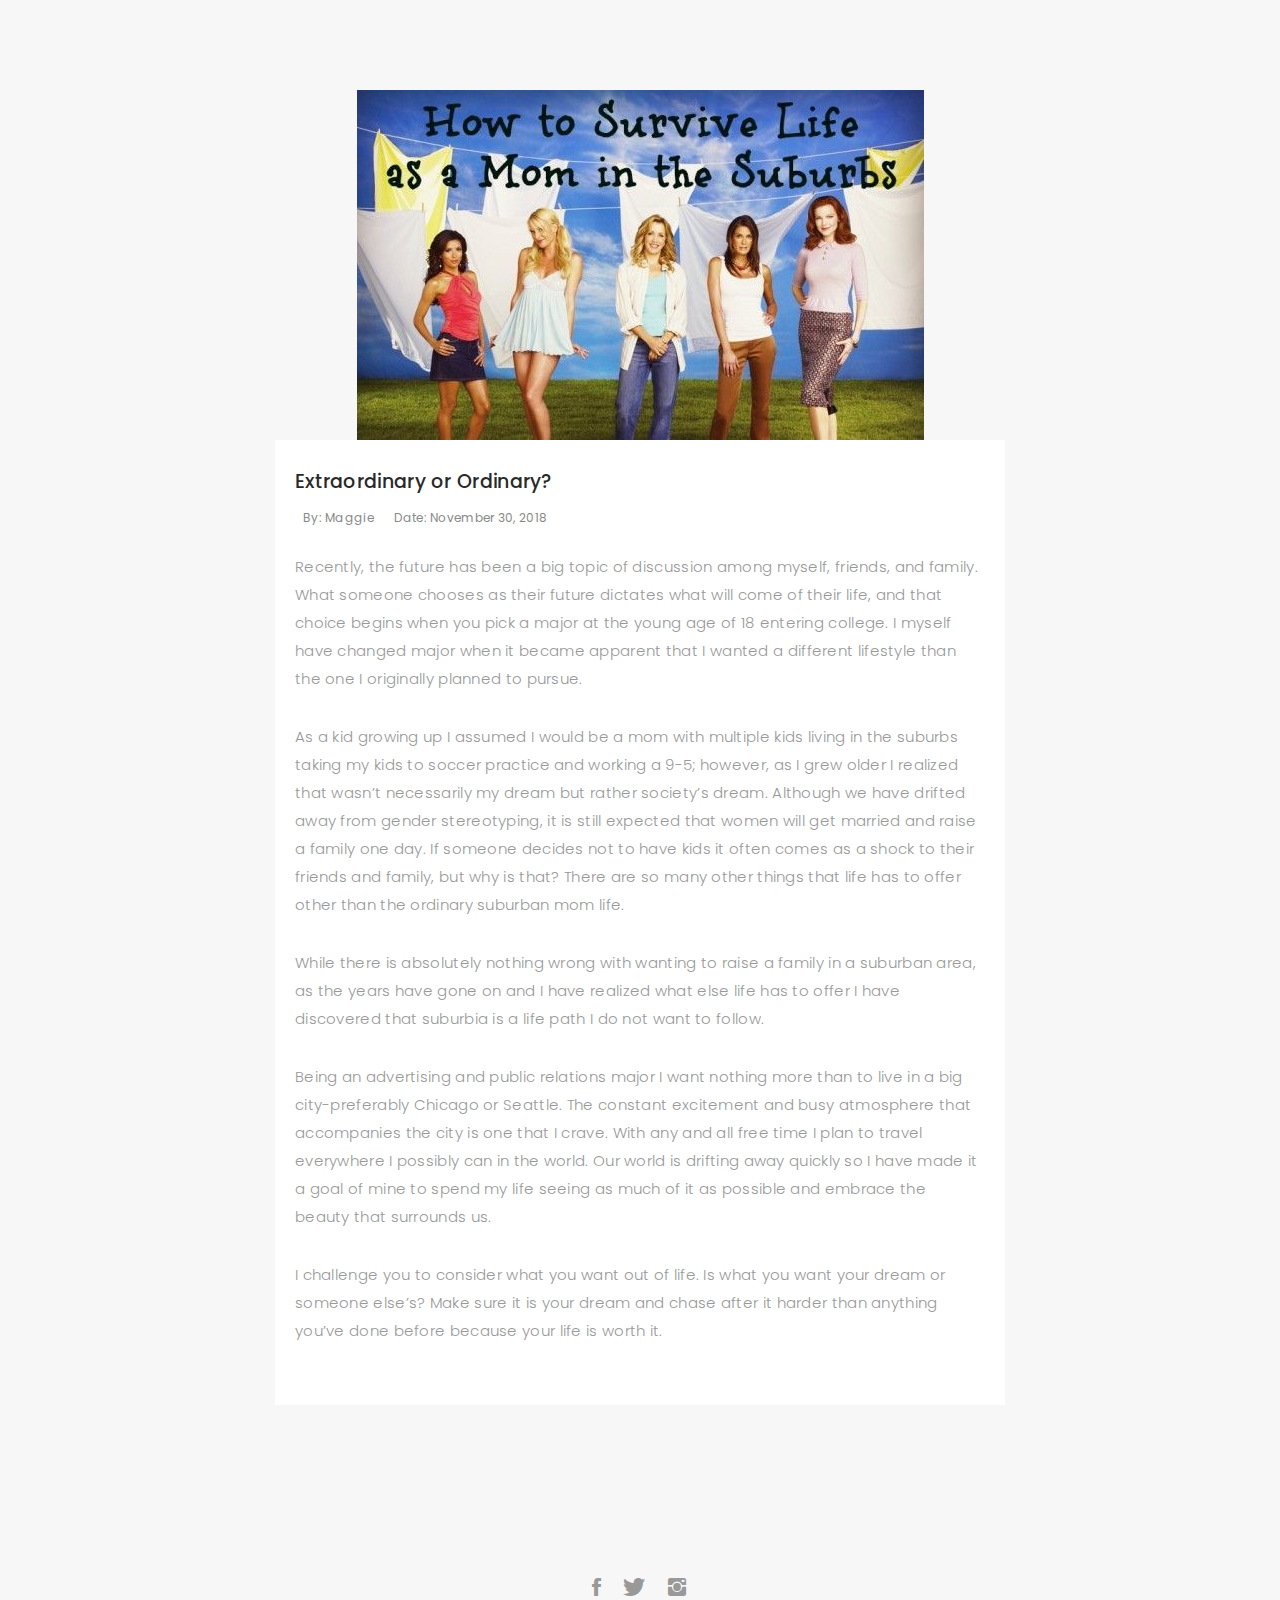
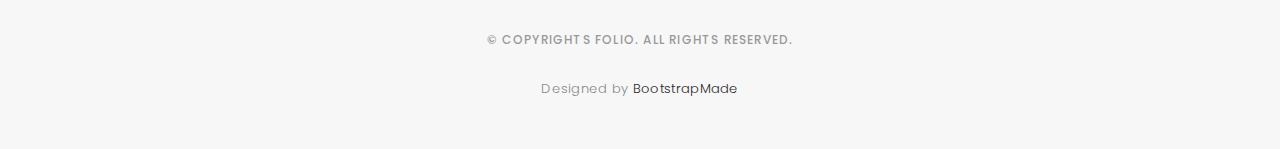
==== commit a62ab6ff: "Update blog-1.html" ====
--- a/blog-1.html
+++ b/blog-1.html
@@ -45,7 +45,7 @@
             <div class="container-main single-main">
               <div class="col-md-12">
                 <div class="block-main mb-30">
-                  <img src="images/blog-post-1.jpg" class="img-responsive" alt="reviews2">
+                  <center><img src="images/blog-post-1.jpg" class="img-responsive" alt="reviews2"></center>
                   <div class="content-main single-post padDiv">
                     <div class="journal-txt">
                       <h4><a href="#">Extraordinary or Ordinary?</a></h4>
